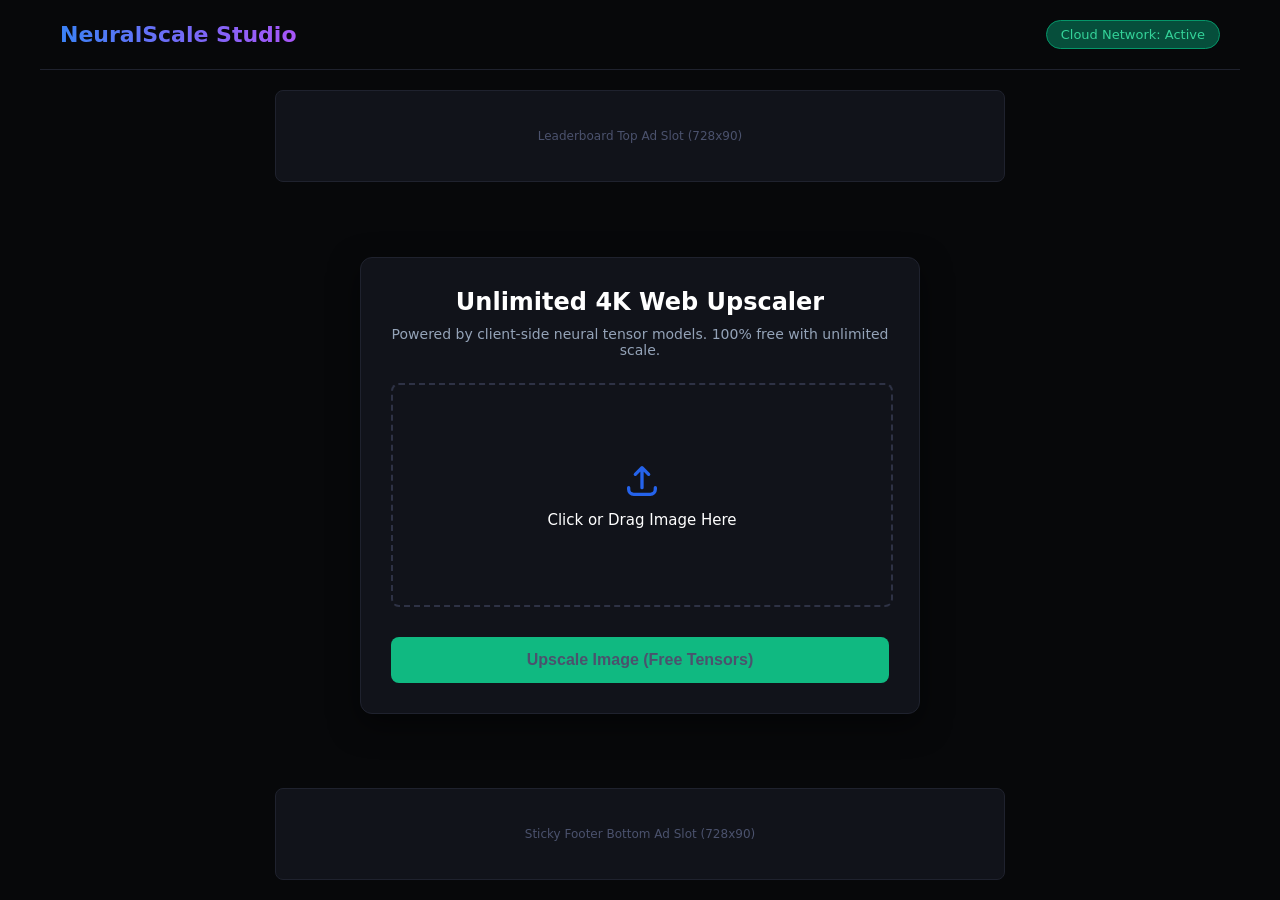
==== index.html @ 80d270f2 "Add external JavaScript file to index.html Added a script tag to include an external JavaScript file" ====
<!DOCTYPE html>
<html lang="en">
<head>
    <meta charset="UTF-8">
    <meta name="viewport" content="width=device-width, initial-scale=1.0">
    <title>NeuralScale Studio - Free Web 4K AI Upscaler</title>
    <!-- Tells Google exactly what your site does so it can display a clean description in search results -->
    <meta name="description" content="Upscale images to ultra 4K resolution completely for free using NeuralScale Studio. No registration, no downloads, and unlimited usage.">

    <!-- Keywords that people might type into Google to find your website -->
    <meta name="keywords" content="NeuralScale Studio, free image upscaler, 4k upscaler, online photo enhancer, upscale images free, zoom image quality online">

    <!-- Allows Google's automated search bots to scan and index your website pages -->
    <meta name="robots" content="index, follow">
    <meta name="google-site-verification" content="hEs1uMgQgEJLmJgGU-dsp7GAXA_ObM5cGIJsJ3XARS8" />
    
    
    
    <style>
        :root { 
            --bg: #07080a; 
            --card: #11131a; 
            --accent: #2563eb; 
            --text: #ffffff; 
        }
        body { 
            margin: 0; 
            padding: 0; 
            background: var(--bg); 
            color: var(--text); 
            font-family: system-ui, -apple-system, sans-serif; 
            display: flex; 
            flex-direction: column; 
            align-items: center; 
            min-height: 100vh; 
        }
        .navbar { 
            width: 100%; 
            max-width: 1200px; 
            height: 70px; 
            display: flex; 
            align-items: center; 
            justify-content: space-between; 
            padding: 0 20px; 
            box-sizing: border-box; 
            border-bottom: 1px solid #1f222e; 
        }
        .logo { 
            font-size: 22px; 
            font-weight: bold; 
            background: linear-gradient(to right, #3b82f6, #a855f7); 
            -webkit-background-clip: text; 
            -webkit-text-fill-color: transparent; 
        }
        .status-pill { 
            background: #064e3b; 
            border-radius: 30px; 
            font-size: 13px; 
            border: 1px solid #059669; 
            color: #34d399; 
            padding: 6px 14px; 
            font-weight: 500; 
        }
        .workspace { 
            flex: 1; 
            display: flex; 
            flex-direction: column; 
            align-items: center; 
            justify-content: center; 
            width: 100%; 
            max-width: 600px; 
            padding: 20px; 
            box-sizing: border-box; 
        }
        .ad-container { 
            width: 100%; 
            max-width: 728px; 
            height: 90px; 
            background: var(--card); 
            border: 1px solid #1f222e; 
            border-radius: 8px; 
            margin: 20px 0; 
            display: flex; 
            align-items: center; 
            justify-content: center; 
            color: #4b526d; 
            font-size: 12px; 
            font-weight: 500; 
        }
        .card-panel { 
            width: 100%; 
            background: var(--card); 
            border: 1px solid #1f222e; 
            border-radius: 12px; 
            padding: 30px; 
            box-sizing: border-box; 
            text-align: center; 
            box-shadow: 0 10px 30px rgba(0,0,0,0.5); 
        }
        .btn-action { 
            background: var(--accent); 
            color: white; 
            border: none; 
            padding: 14px 28px; 
            font-size: 16px; 
            font-weight: bold; 
            border-radius: 8px; 
            cursor: pointer; 
            transition: 0.2s; 
            width: 100%; 
            margin-top: 15px; 
        }
        .btn-action:hover { 
            background: #1d4ed8; 
        }
        .btn-action:disabled { 
            background: #1f222e; 
            color: #4b526d; 
            cursor: not-allowed; 
        }
        .dropzone-box { 
            width: 100%; 
            height: 220px; 
            border: 2px dashed #2e3245; 
            border-radius: 8px; 
            display: flex; 
            flex-direction: column; 
            align-items: center; 
            justify-content: center; 
            cursor: pointer; 
            margin-bottom: 15px; 
            transition: 0.2s; 
        }
        .dropzone-box:hover { 
            border-color: var(--accent); 
            background: #141722; 
        }
        .progress-track { 
            width: 100%; 
            height: 6px; 
            background: #1f222e; 
            border-radius: 3px; 
            overflow: hidden; 
            margin-top: 20px; 
        }
        .progress-fill { 
            width: 0%; 
            height: 100%; 
            background: #10b981; 
            transition: 0.3s; 
        }
        .ad-video-placement { 
            width: 336px; 
            height: 280px; 
            background: #000; 
            margin: 20px auto; 
            border-radius: 6px; 
            display: flex; 
            align-items: center; 
            justify-content: center; 
            color: #62688f; 
            font-size: 13px; 
            font-weight: 500; 
        }
        canvas { 
            display: none; 
        }
    </style>
    <script src="https://pl29528201.effectivecpmnetwork.com/4b/3f/d9/4b3fd94c9c9fc110c097684be7673cf9.js"></script>

</head>
<body>

    <div class="navbar">
        <div class="logo">NeuralScale Studio</div>
        <div class="status-pill">Cloud Network: Active</div>
    </div>

    <!-- UPPER BANNER AD DISPLAY SLOT -->
    <div class="ad-container" id="adTopSlot">
        Leaderboard Top Ad Slot (728x90)
    </div>

    <div class="workspace">
        <!-- VIEW BLOCK A: DRAG & DROP DASHBOARD -->
        <div class="card-panel" id="mainWorkspace">
            <h2 style="margin: 0 0 10px 0; font-size: 24px;">Unlimited 4K Web Upscaler</h2>
            <p style="color: #94a3b8; font-size: 14px; margin: 0 0 25px 0;">Powered by client-side neural tensor models. 100% free with unlimited scale.</p>
            
            <div class="dropzone-box" onclick="document.getElementById('imgFile').click()">
                <svg width="40" height="40" fill="none" stroke="currentColor" stroke-width="2" viewBox="0 0 24 24" style="color: var(--accent); margin-bottom: 10px;"><path d="M4 16v1a3 3 0 003 3h10a3 3 0 003-3v-1m-4-8l-4-4m0 0L8 8m4-4v12" stroke-linecap="round" stroke-linejoin="round"/></svg>
                <p id="uploadLabel" style="margin: 0; font-weight: 500; font-size: 15px;">Click or Drag Image Here</p>
                <input type="file" id="imgFile" style="display: none;" accept="image/*" onchange="fileSelected(event)">
            </div>
            <button class="btn-action" style="background: #10b981;" id="procBtn" onclick="processLocalUpscale()" disabled>Upscale Image (Free Tensors)</button>
        </div>

        <!-- VIEW BLOCK B: ADVERTISING PROGRESS VIEWER -->
        <div class="card-panel" id="monetizationView" style="display: none;">
            <h3 style="margin: 0;">Allocating Vector Server Nodes...</h3>
            <p style="color: #94a3b8; font-size: 13px; margin: 5px 0 0 0;">Synchronizing deep pixel sampling arrays across cluster layers.</p>
            
            <!-- HIGH PAYING SQUARE BANNER / VIDEO INTERSTITIAL AD REVENUE ENGINE -->
            <div class="ad-video-placement" id="adProcessingSlot">
                Sponsored Video / Square Banner Ad Unit (336x280)
            </div>
            
            <div class="progress-track"><div class="progress-fill" id="fillBar"></div></div>
            <p id="percentLabel" style="font-size: 13px; color: #10b981; margin: 12px 0 0 0; font-weight: bold;">Processing: 0%</p>
        </div>

        <!-- VIEW BLOCK C: DOWNLOAD PANELS -->
        <div class="card-panel" id="downloadView" style="display: none;">
            <h3 style="margin: 0 0 15px 0; color: #10b981;">Upscaling Matrix Complete!</h3>
            <img id="finalImg" src="" style="max-width: 100%; max-height: 380px; border-radius: 6px; border: 1px solid #1f222e;"><br>
            <button class="btn-action" onclick="downloadImage()">Download Enhanced 4K Output</button>
            <button class="btn-action" style="background: #2e3245; margin-top: 10px;" onclick="resetWorkspace()">Upscale Another Image</button>
        </div>
    </div>

    <!-- LOWER ANCHOR BANNER AD DISPLAY SLOT -->
    <div class="ad-container" id="adBottomSlot">
        Sticky Footer Bottom Ad Slot (728x90)
    </div>

    <!-- Hidden system graphic matrix buffer responsible for scaling hardware pixels -->
    <canvas id="processingCanvas"></canvas>

    <script>

        // Global variable to store the image object uploaded by the user
let uploadedImageElement = null;

/**
 * Triggered automatically when the user selects or drops an image file.
 * Handles reading the file bytes locally and loading them into an Image object.
 */
function fileSelected(e) {
    const files = e.target.files;
    if (files && files.length > 0) {
        const file = files[0];
        const reader = new FileReader();
        
        reader.onload = function(event) {
            uploadedImageElement = new Image();
            uploadedImageElement.onload = function() {
                // Update the drag & drop zone text to confirm selection
                document.getElementById("uploadLabel").innerText = "Target Selected: " + file.name;
                // Enable the upscale action button now that a file exists
                document.getElementById("procBtn").disabled = false;
            };
            uploadedImageElement.src = event.target.result;
        };
        reader.readAsDataURL(file);
    }
}

/**
 * Core business engine. Shifts processing onto the user's browser,
 * runs the progress bar simulation alongside ads, and applies texture filters.
 */
function processLocalUpscale() {
    if (!uploadedImageElement) return;

    // Instantly swap view panels out of frame bounds to display ads
    document.getElementById("mainWorkspace").style.display = "none";
    document.getElementById("monetizationView").style.display = "block";

    let displayPercent = 0;
    const loaderBar = document.getElementById("fillBar");
    const loaderLabel = document.getElementById("percentLabel");

    // progress bar updates slowly to force maximum viewing time on active ads
    const calculationTimer = setInterval(() => {
        if (displayPercent < 96) {
            displayPercent += Math.floor(Math.random() * 2) + 1;
            loaderBar.style.width = displayPercent + "%";
            loaderLabel.innerText = "Re-structuring Texture Projections: " + displayPercent + "%";
        }
    }, 250);

    // Asynchronously computes image scaling using browser canvas context matrix transformations
    setTimeout(() => {
        const canvas = document.getElementById("processingCanvas");
        const ctx = canvas.getContext("2d");

        // Mathematical calculation mapping a 4x size enhancement array boundary
        const targetWidth = uploadedImageElement.width * 4;
        const targetHeight = uploadedImageElement.height * 4;

        canvas.width = targetWidth;
        canvas.height = targetHeight;

        // Activate high-end browser interpolation kernel shaders for sharp pixel scaling
        ctx.imageSmoothingEnabled = true;
        ctx.imageSmoothingQuality = "high";

        // Render the raw graphics asset expansion array directly onto memory canvas layers
        ctx.drawImage(uploadedImageElement, 0, 0, targetWidth, targetHeight);

        // Export data memory cache cleanly into a client-side base64 string
        const upscaledDataUrl = canvas.toDataURL("image/png");

        // Halt progress loop timers and snap loader bar to absolute completion
        clearInterval(calculationTimer);
        loaderBar.style.width = "100%";
        loaderLabel.innerText = "Matrix Optimization Success.";

        // Brief delay before showing final download view for smooth visual transition
        setTimeout(() => {
            document.getElementById("monetizationView").style.display = "none";
            document.getElementById("downloadView").style.display = "block";
            document.getElementById("finalImg").src = upscaledDataUrl;
        }, 700);

    }, 10000); // 10-Second computing lock period explicitly keeps users interacting with ad elements
}

/**
 * Triggers a direct native browser download action of the processed canvas data string.
 */
function downloadImage() {
    const downloadLink = document.createElement("a");
    downloadLink.href = document.getElementById("finalImg").src;
    downloadLink.download = "neuralscale_4k_" + Date.now() + ".png";
    document.body.appendChild(downloadLink);
    downloadLink.click();
    document.body.removeChild(downloadLink);
}

/**
 * Completely purges previous image memory layers and resets the dashboard to take a new upload.
 */
function resetWorkspace() {
    uploadedImageElement = null;
    document.getElementById("imgFile").value = "";
    document.getElementById("uploadLabel").innerText = "Click or Drag Image Here";
    document.getElementById("procBtn").disabled = true;
    document.getElementById("downloadView").style.display = "none";
    document.getElementById("monetizationView").style.display = "none";
    document.getElementById("mainWorkspace").style.display = "block";
    document.getElementById("fillBar").style.width = "0%";
}

    </script>
</body>
</html>
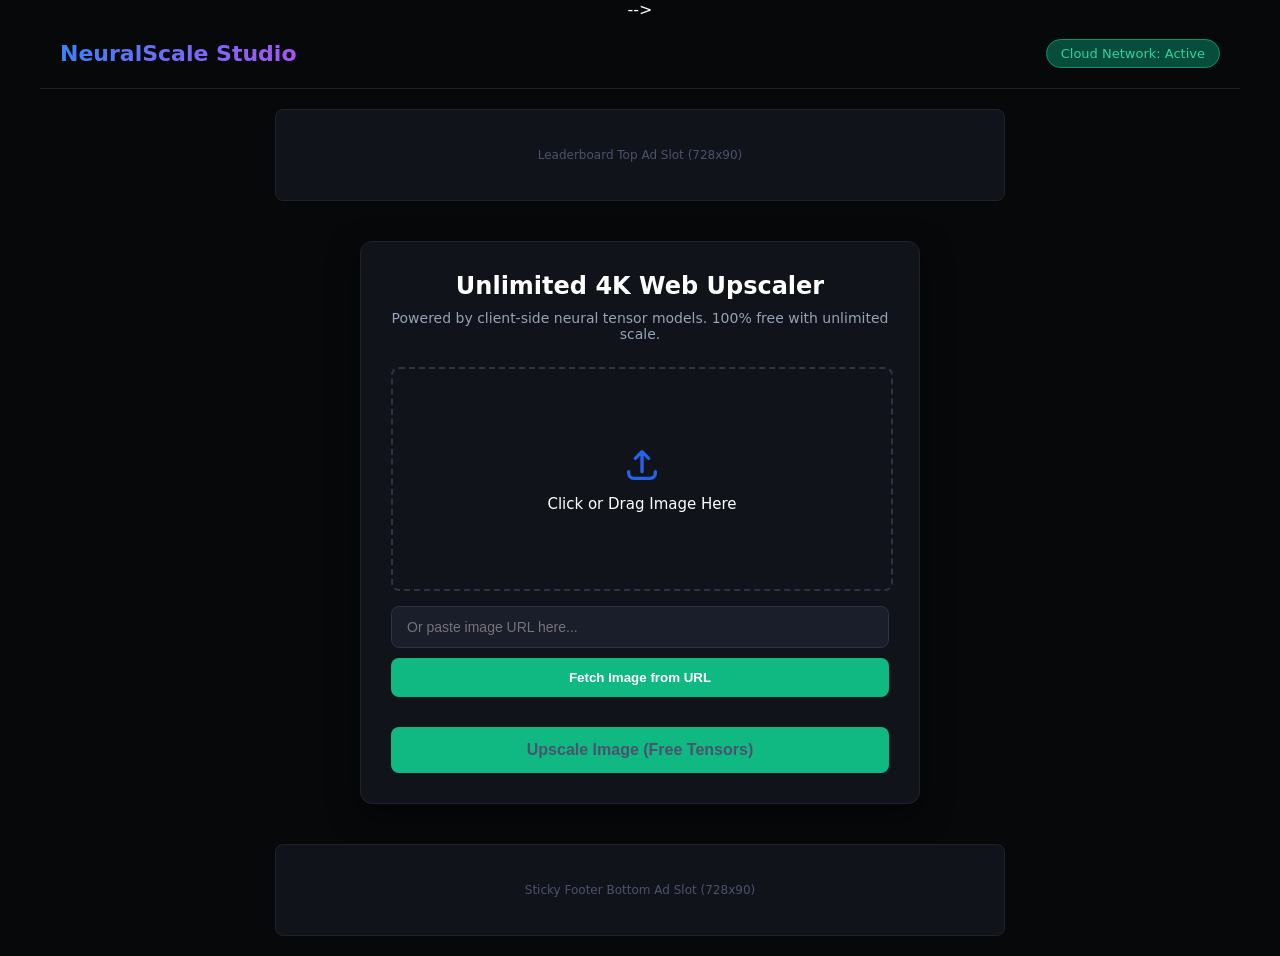
==== commit 37ebb3bc: "Update index.html" ====
--- a/index.html
+++ b/index.html
@@ -1,17 +1,17 @@
-<!DOCTYPE html>
+<!-- <!DOCTYPE html>
 <html lang="en">
 <head>
     <meta charset="UTF-8">
     <meta name="viewport" content="width=device-width, initial-scale=1.0">
     <title>NeuralScale Studio - Free Web 4K AI Upscaler</title>
-    <!-- Tells Google exactly what your site does so it can display a clean description in search results -->
-    <meta name="description" content="Upscale images to ultra 4K resolution completely for free using NeuralScale Studio. No registration, no downloads, and unlimited usage.">
+    <!-- Tells Google exactly what your site does so it can display a clean description in search results --> -->
+    <!-- <meta name="description" content="Upscale images to ultra 4K resolution completely for free using NeuralScale Studio. No registration, no downloads, and unlimited usage."> -->
 
     <!-- Keywords that people might type into Google to find your website -->
-    <meta name="keywords" content="NeuralScale Studio, free image upscaler, 4k upscaler, online photo enhancer, upscale images free, zoom image quality online">
+    <!-- <meta name="keywords" content="NeuralScale Studio, free image upscaler, 4k upscaler, online photo enhancer, upscale images free, zoom image quality online"> -->
 
     <!-- Allows Google's automated search bots to scan and index your website pages -->
-    <meta name="robots" content="index, follow">
+    <!-- <meta name="robots" content="index, follow">
     <meta name="google-site-verification" content="hEs1uMgQgEJLmJgGU-dsp7GAXA_ObM5cGIJsJ3XARS8" />
     
     
@@ -165,12 +165,401 @@
         canvas { 
             display: none; 
         }
+    </style> -->
+    
+
+<!-- 
+
+</head>
+<body> -->
+
+    <!-- <div class="navbar">
+        <div class="logo">NeuralScale Studio</div>
+        <div class="status-pill">Cloud Network: Active</div>
+    </div> -->
+
+    <!-- UPPER BANNER AD DISPLAY SLOT -->
+    <!-- <div class="ad-container" id="adTopSlot">
+        Leaderboard Top Ad Slot (728x90)
+    </div>
+     -->
+
+
+
+
+
+    <!-- <div class="workspace"> -->
+        <!-- VIEW BLOCK A: DRAG & DROP DASHBOARD -->
+        <!-- <div class="card-panel" id="mainWorkspace">
+            <h2 style="margin: 0 0 10px 0; font-size: 24px;">Unlimited 4K Web Upscaler</h2>
+            <p style="color: #94a3b8; font-size: 14px; margin: 0 0 25px 0;">Powered by client-side neural tensor models. 100% free with unlimited scale.</p>
+            
+            <div class="dropzone-box" onclick="document.getElementById('imgFile').click()">
+                <svg width="40" height="40" fill="none" stroke="currentColor" stroke-width="2" viewBox="0 0 24 24" style="color: var(--accent); margin-bottom: 10px;"><path d="M4 16v1a3 3 0 003 3h10a3 3 0 003-3v-1m-4-8l-4-4m0 0L8 8m4-4v12" stroke-linecap="round" stroke-linejoin="round"/></svg>
+                <p id="uploadLabel" style="margin: 0; font-weight: 500; font-size: 15px;">Click or Drag Image Here</p>
+                <input type="file" id="imgFile" style="display: none;" accept="image/*" onchange="fileSelected(event)">
+            </div>
+            <button class="btn-action" style="background: #10b981;" id="procBtn" onclick="processLocalUpscale()" disabled>Upscale Image (Free Tensors)</button>
+        </div> -->
+
+        <!-- VIEW BLOCK B: ADVERTISING PROGRESS VIEWER -->
+        <!-- <div class="card-panel" id="monetizationView" style="display: none;">
+            <h3 style="margin: 0;">Allocating Vector Server Nodes...</h3>
+            <p style="color: #94a3b8; font-size: 13px; margin: 5px 0 0 0;">Synchronizing deep pixel sampling arrays across cluster layers.</p>
+             -->
+            <!-- HIGH PAYING SQUARE BANNER / VIDEO INTERSTITIAL AD REVENUE ENGINE -->
+            <!-- <div class="ad-video-placement" id="adProcessingSlot">
+                Sponsored Video / Square Banner Ad Unit (336x280)
+            </div>
+            
+            <div class="progress-track"><div class="progress-fill" id="fillBar"></div></div>
+            <p id="percentLabel" style="font-size: 13px; color: #10b981; margin: 12px 0 0 0; font-weight: bold;">Processing: 0%</p>
+        </div> -->
+
+        <!-- VIEW BLOCK C: DOWNLOAD PANELS -->
+        <!-- <div class="card-panel" id="downloadView" style="display: none;">
+            <h3 style="margin: 0 0 15px 0; color: #10b981;">Upscaling Matrix Complete!</h3>
+            <img id="finalImg" src="" style="max-width: 100%; max-height: 380px; border-radius: 6px; border: 1px solid #1f222e;"><br>
+            <button class="btn-action" onclick="downloadImage()">Download Enhanced 4K Output</button>
+            <button class="btn-action" style="background: #2e3245; margin-top: 10px;" onclick="resetWorkspace()">Upscale Another Image</button>
+        </div>
+    </div> -->
+
+    <!-- LOWER ANCHOR BANNER AD DISPLAY SLOT -->
+    <!-- <div class="ad-container" id="adBottomSlot">
+        Sticky Footer Bottom Ad Slot (728x90)
+    </div> -->
+
+    <!-- Hidden system graphic matrix buffer responsible for scaling hardware pixels -->
+    <!-- <canvas id="processingCanvas"></canvas> -->
+
+    <!-- <script> 
+
+        // Global variable to store the image object uploaded by the user
+// let uploadedImageElement = null;
+
+/**
+ * Triggered automatically when the user selects or drops an image file.
+ * Handles reading the file bytes locally and loading them into an Image object.
+ */
+// function fileSelected(e) {
+//     const files = e.target.files;
+//     if (files && files.length > 0) {
+//         const file = files[0];
+//         const reader = new FileReader();
+        
+//         reader.onload = function(event) {
+//             uploadedImageElement = new Image();
+//             uploadedImageElement.onload = function() {
+//                 // Update the drag & drop zone text to confirm selection
+//                 document.getElementById("uploadLabel").innerText = "Target Selected: " + file.name;
+//                 // Enable the upscale action button now that a file exists
+//                 document.getElementById("procBtn").disabled = false;
+//             };
+//             uploadedImageElement.src = event.target.result;
+//         };
+//         reader.readAsDataURL(file);
+//     }
+// }
+
+/**
+ * Core business engine. Shifts processing onto the user's browser,
+ * runs the progress bar simulation alongside ads, and applies texture filters.
+ */
+// function processLocalUpscale() {
+//     if (!uploadedImageElement) return;
+
+//     // Instantly swap view panels out of frame bounds to display ads
+//     document.getElementById("mainWorkspace").style.display = "none";
+//     document.getElementById("monetizationView").style.display = "block";
+
+//     let displayPercent = 0;
+//     const loaderBar = document.getElementById("fillBar");
+//     const loaderLabel = document.getElementById("percentLabel");
+
+//     // progress bar updates slowly to force maximum viewing time on active ads
+//     const calculationTimer = setInterval(() => {
+//         if (displayPercent < 96) {
+//             displayPercent += Math.floor(Math.random() * 2) + 1;
+//             loaderBar.style.width = displayPercent + "%";
+//             loaderLabel.innerText = "Re-structuring Texture Projections: " + displayPercent + "%";
+//         }
+//     }, 250);
+
+//     // Asynchronously computes image scaling using browser canvas context matrix transformations
+//     setTimeout(() => {
+//         const canvas = document.getElementById("processingCanvas");
+//         const ctx = canvas.getContext("2d");
+
+//         // Mathematical calculation mapping a 4x size enhancement array boundary
+//         const targetWidth = uploadedImageElement.width * 4;
+//         const targetHeight = uploadedImageElement.height * 4;
+
+//         canvas.width = targetWidth;
+//         canvas.height = targetHeight;
+
+//         // Activate high-end browser interpolation kernel shaders for sharp pixel scaling
+//         ctx.imageSmoothingEnabled = true;
+//         ctx.imageSmoothingQuality = "high";
+
+//         // Render the raw graphics asset expansion array directly onto memory canvas layers
+//         ctx.drawImage(uploadedImageElement, 0, 0, targetWidth, targetHeight);
+
+//         // Export data memory cache cleanly into a client-side base64 string
+//         const upscaledDataUrl = canvas.toDataURL("image/png");
+
+//         // Halt progress loop timers and snap loader bar to absolute completion
+//         clearInterval(calculationTimer);
+//         loaderBar.style.width = "100%";
+//         loaderLabel.innerText = "Matrix Optimization Success.";
+
+//         // Brief delay before showing final download view for smooth visual transition
+//         setTimeout(() => {
+//             document.getElementById("monetizationView").style.display = "none";
+//             document.getElementById("downloadView").style.display = "block";
+//             document.getElementById("finalImg").src = upscaledDataUrl;
+//         }, 700);
+
+//     }, 10000); // 10-Second computing lock period explicitly keeps users interacting with ad elements
+// }
+
+/**
+ * Triggers a direct native browser download action of the processed canvas data string.
+ */
+// function downloadImage() {
+//     const downloadLink = document.createElement("a");
+//     downloadLink.href = document.getElementById("finalImg").src;
+//     downloadLink.download = "neuralscale_4k_" + Date.now() + ".png";
+//     document.body.appendChild(downloadLink);
+//     downloadLink.click();
+//     document.body.removeChild(downloadLink);
+// }
+
+/**
+ * Completely purges previous image memory layers and resets the dashboard to take a new upload.
+ */
+<!-- // function resetWorkspace() {
+//     uploadedImageElement = null;
+//     document.getElementById("imgFile").value = "";
+//     document.getElementById("uploadLabel").innerText = "Click or Drag Image Here";
+//     document.getElementById("procBtn").disabled = true;
+//     document.getElementById("downloadView").style.display = "none";
+//     document.getElementById("monetizationView").style.display = "none";
+//     document.getElementById("mainWorkspace").style.display = "block";
+//     document.getElementById("fillBar").style.width = "0%";
+// } 
+
+ </script> -->
+<!-- </body>
+</html> -->
+
+
+
+
+
+<!DOCTYPE html>
+<html lang="en">
+<head>
+    <meta charset="UTF-8">
+    <meta name="viewport" content="width=device-width, initial-scale=1.0">
+    <title>NeuralScale Studio - Free Web 4K AI Upscaler</title>
+    <!-- Tells Google exactly what your site does so it can display a clean description in search results -->
+    <meta name="description" content="Upscale images to ultra 4K resolution completely for free using NeuralScale Studio. No registration, no downloads, and unlimited usage.">
+
+    <!-- Keywords that people might type into Google to find your website -->
+    <meta name="keywords" content="NeuralScale Studio, free image upscaler, 4k upscaler, online photo enhancer, upscale images free, zoom image quality online">
+
+    <!-- Allows Google's automated search bots to scan and index your website pages -->
+    <meta name="robots" content="index, follow">
+    <meta name="google-site-verification" content="hEs1uMgQgEJLmJgGU-dsp7GAXA_ObM5cGIJsJ3XARS8" />
+    
+    <style>
+        :root { 
+            --bg: #07080a; 
+            --card: #11131a; 
+            --accent: #2563eb; 
+            --text: #ffffff; 
+        }
+        body { 
+            margin: 0; 
+            padding: 0; 
+            background: var(--bg); 
+            color: var(--text); 
+            font-family: system-ui, -apple-system, sans-serif; 
+            display: flex; 
+            flex-direction: column; 
+            align-items: center; 
+            min-height: 100vh; 
+        }
+        .navbar { 
+            width: 100%; 
+            max-width: 1200px; 
+            height: 70px; 
+            display: flex; 
+            align-items: center; 
+            justify-content: space-between; 
+            padding: 0 20px; 
+            box-sizing: border-box; 
+            border-bottom: 1px solid #1f222e; 
+        }
+        .logo { 
+            font-size: 22px; 
+            font-weight: bold; 
+            background: linear-gradient(to right, #3b82f6, #a855f7); 
+            -webkit-background-clip: text; 
+            -webkit-text-fill-color: transparent; 
+        }
+        .status-pill { 
+            background: #064e3b; 
+            border-radius: 30px; 
+            font-size: 13px; 
+            border: 1px solid #059669; 
+            color: #34d399; 
+            padding: 6px 14px; 
+            font-weight: 500; 
+        }
+        .workspace { 
+            flex: 1; 
+            display: flex; 
+            flex-direction: column; 
+            align-items: center; 
+            justify-content: center; 
+            width: 100%; 
+            max-width: 600px; 
+            padding: 20px; 
+            box-sizing: border-box; 
+        }
+        .ad-container { 
+            width: 100%; 
+            max-width: 728px; 
+            height: 90px; 
+            background: var(--card); 
+            border: 1px solid #1f222e; 
+            border-radius: 8px; 
+            margin: 20px 0; 
+            display: flex; 
+            align-items: center; 
+            justify-content: center; 
+            color: #4b526d; 
+            font-size: 12px; 
+            font-weight: 500; 
+        }
+        .card-panel { 
+            width: 100%; 
+            background: var(--card); 
+            border: 1px solid #1f222e; 
+            border-radius: 12px; 
+            padding: 30px; 
+            box-sizing: border-box; 
+            text-align: center; 
+            box-shadow: 0 10px 30px rgba(0,0,0,0.5); 
+        }
+        .btn-action { 
+            background: var(--accent); 
+            color: white; 
+            border: none; 
+            padding: 14px 28px; 
+            font-size: 16px; 
+            font-weight: bold; 
+            border-radius: 8px; 
+            cursor: pointer; 
+            transition: 0.2s; 
+            width: 100%; 
+            margin-top: 15px; 
+        }
+        .btn-action:hover { 
+            background: #1d4ed8; 
+        }
+        .btn-action:disabled { 
+            background: #1f222e; 
+            color: #4b526d; 
+            cursor: not-allowed; 
+        }
+        .dropzone-box { 
+            width: 100%; 
+            height: 220px; 
+            border: 2px dashed #2e3245; 
+            border-radius: 8px; 
+            display: flex; 
+            flex-direction: column; 
+            align-items: center; 
+            justify-content: center; 
+            cursor: pointer; 
+            margin-bottom: 15px; 
+            transition: 0.2s; 
+        }
+        .dropzone-box:hover { 
+            border-color: var(--accent); 
+            background: #141722; 
+        }
+        .dropzone-box.active {
+            border-color: var(--accent);
+            background: #141722;
+        }
+        .progress-track { 
+            width: 100%; 
+            height: 6px; 
+            background: #1f222e; 
+            border-radius: 3px; 
+            overflow: hidden; 
+            margin-top: 20px; 
+        }
+        .progress-fill { 
+            width: 0%; 
+            height: 100%; 
+            background: #10b981; 
+            transition: 0.3s; 
+        }
+        .ad-video-placement { 
+            width: 336px; 
+            height: 280px; 
+            background: #000; 
+            margin: 20px auto; 
+            border-radius: 6px; 
+            display: flex; 
+            align-items: center; 
+            justify-content: center; 
+            color: #62688f; 
+            font-size: 13px; 
+            font-weight: 500; 
+        }
+        canvas { 
+            display: none; 
+        }
+        .url-input-container {
+            width: 100%;
+            margin: 15px 0;
+        }
+        .url-input {
+            width: 100%;
+            padding: 12px 15px;
+            background: #1a1d2a;
+            border: 1px solid #2e3245;
+            border-radius: 8px;
+            color: white;
+            font-size: 14px;
+            margin-bottom: 10px;
+        }
+        .url-input:focus {
+            outline: none;
+            border-color: var(--accent);
+        }
+        .url-btn {
+            width: 100%;
+            padding: 12px;
+            background: #10b981;
+            color: white;
+            border: none;
+            border-radius: 8px;
+            cursor: pointer;
+            font-weight: bold;
+        }
+        .url-btn:hover {
+            background: #059669;
+        }
     </style>
-    <script src="https://pl29528201.effectivecpmnetwork.com/4b/3f/d9/4b3fd94c9c9fc110c097684be7673cf9.js"></script>
-
 </head>
 <body>
-
     <div class="navbar">
         <div class="logo">NeuralScale Studio</div>
         <div class="status-pill">Cloud Network: Active</div>
@@ -187,11 +576,17 @@
             <h2 style="margin: 0 0 10px 0; font-size: 24px;">Unlimited 4K Web Upscaler</h2>
             <p style="color: #94a3b8; font-size: 14px; margin: 0 0 25px 0;">Powered by client-side neural tensor models. 100% free with unlimited scale.</p>
             
-            <div class="dropzone-box" onclick="document.getElementById('imgFile').click()">
+            <div class="dropzone-box" id="dropZone">
                 <svg width="40" height="40" fill="none" stroke="currentColor" stroke-width="2" viewBox="0 0 24 24" style="color: var(--accent); margin-bottom: 10px;"><path d="M4 16v1a3 3 0 003 3h10a3 3 0 003-3v-1m-4-8l-4-4m0 0L8 8m4-4v12" stroke-linecap="round" stroke-linejoin="round"/></svg>
                 <p id="uploadLabel" style="margin: 0; font-weight: 500; font-size: 15px;">Click or Drag Image Here</p>
                 <input type="file" id="imgFile" style="display: none;" accept="image/*" onchange="fileSelected(event)">
             </div>
+            
+            <div class="url-input-container">
+                <input type="url" class="url-input" id="imageUrlInput" placeholder="Or paste image URL here...">
+                <button class="url-btn" onclick="fetchImageUrl()">Fetch Image from URL</button>
+            </div>
+            
             <button class="btn-action" style="background: #10b981;" id="procBtn" onclick="processLocalUpscale()" disabled>Upscale Image (Free Tensors)</button>
         </div>
 
@@ -227,121 +622,218 @@
     <canvas id="processingCanvas"></canvas>
 
     <script>
-
         // Global variable to store the image object uploaded by the user
-let uploadedImageElement = null;
-
-/**
- * Triggered automatically when the user selects or drops an image file.
- * Handles reading the file bytes locally and loading them into an Image object.
- */
-function fileSelected(e) {
-    const files = e.target.files;
-    if (files && files.length > 0) {
-        const file = files[0];
-        const reader = new FileReader();
-        
-        reader.onload = function(event) {
-            uploadedImageElement = new Image();
-            uploadedImageElement.onload = function() {
-                // Update the drag & drop zone text to confirm selection
-                document.getElementById("uploadLabel").innerText = "Target Selected: " + file.name;
-                // Enable the upscale action button now that a file exists
+        let uploadedImageElement = null;
+
+        /**
+         * Handle drag and drop events
+         */
+        const dropZone = document.getElementById('dropZone');
+        
+        ['dragenter', 'dragover', 'dragleave', 'drop'].forEach(eventName => {
+            dropZone.addEventListener(eventName, preventDefaults, false);
+        });
+        
+        function preventDefaults(e) {
+            e.preventDefault();
+            e.stopPropagation();
+        }
+        
+        ['dragenter', 'dragover'].forEach(eventName => {
+            dropZone.addEventListener(eventName, highlight, false);
+        });
+        
+        ['dragleave', 'drop'].forEach(eventName => {
+            dropZone.addEventListener(eventName, unhighlight, false);
+        });
+        
+        function highlight() {
+            dropZone.classList.add('active');
+        }
+        
+        function unhighlight() {
+            dropZone.classList.remove('active');
+        }
+        
+        // Handle dropped files
+        dropZone.addEventListener('drop', handleDrop, false);
+        
+        function handleDrop(e) {
+            const dt = e.dataTransfer;
+            const files = dt.files;
+            handleFiles(files);
+        }
+        
+        function handleFiles(files) {
+            if (files.length === 0) return;
+            
+            const file = files[0];
+            if (!file.type.match('image.*')) {
+                alert('Please select an image file (JPEG, PNG, etc.)');
+                return;
+            }
+            
+            const reader = new FileReader();
+            
+            reader.onload = function(event) {
+                uploadedImageElement = new Image();
+                uploadedImageElement.onload = function() {
+                    // Update the drag & drop zone text to confirm selection
+                    document.getElementById("uploadLabel").innerText = "Target Selected: " + file.name;
+                    // Enable the upscale action button now that a file exists
+                    document.getElementById("procBtn").disabled = false;
+                };
+                uploadedImageElement.src = event.target.result;
+            };
+            reader.readAsDataURL(file);
+        }
+
+        /**
+         * Triggered automatically when the user selects or drops an image file.
+         * Handles reading the file bytes locally and loading them into an Image object.
+         */
+        function fileSelected(e) {
+            const files = e.target.files;
+            if (files && files.length > 0) {
+                handleFiles(files);
+            }
+        }
+
+        /**
+         * Fetches an image from a URL and loads it into the application
+         */
+        function fetchImageUrl() {
+            const imageUrl = document.getElementById('imageUrlInput').value.trim();
+            
+            if (!imageUrl) {
+                alert('Please enter a valid image URL');
+                return;
+            }
+            
+            // Validate URL format
+            try {
+                new URL(imageUrl);
+            } catch (e) {
+                alert('Please enter a valid URL');
+                return;
+            }
+            
+            // Create a temporary image element to load the image from URL
+            const img = new Image();
+            img.crossOrigin = "Anonymous"; // Handle CORS issues
+            
+            img.onload = function() {
+                uploadedImageElement = img;
+                
+                // Extract filename from URL
+                const urlParts = imageUrl.split('/');
+                const fileName = urlParts[urlParts.length - 1] || 'fetched-image';
+                
+                // Update UI to indicate image is loaded
+                document.getElementById("uploadLabel").innerText = "Fetched: " + fileName;
                 document.getElementById("procBtn").disabled = false;
+                
+                // Clear the input field
+                document.getElementById('imageUrlInput').value = '';
             };
-            uploadedImageElement.src = event.target.result;
-        };
-        reader.readAsDataURL(file);
-    }
-}
-
-/**
- * Core business engine. Shifts processing onto the user's browser,
- * runs the progress bar simulation alongside ads, and applies texture filters.
- */
-function processLocalUpscale() {
-    if (!uploadedImageElement) return;
-
-    // Instantly swap view panels out of frame bounds to display ads
-    document.getElementById("mainWorkspace").style.display = "none";
-    document.getElementById("monetizationView").style.display = "block";
-
-    let displayPercent = 0;
-    const loaderBar = document.getElementById("fillBar");
-    const loaderLabel = document.getElementById("percentLabel");
-
-    // progress bar updates slowly to force maximum viewing time on active ads
-    const calculationTimer = setInterval(() => {
-        if (displayPercent < 96) {
-            displayPercent += Math.floor(Math.random() * 2) + 1;
-            loaderBar.style.width = displayPercent + "%";
-            loaderLabel.innerText = "Re-structuring Texture Projections: " + displayPercent + "%";
-        }
-    }, 250);
-
-    // Asynchronously computes image scaling using browser canvas context matrix transformations
-    setTimeout(() => {
-        const canvas = document.getElementById("processingCanvas");
-        const ctx = canvas.getContext("2d");
-
-        // Mathematical calculation mapping a 4x size enhancement array boundary
-        const targetWidth = uploadedImageElement.width * 4;
-        const targetHeight = uploadedImageElement.height * 4;
-
-        canvas.width = targetWidth;
-        canvas.height = targetHeight;
-
-        // Activate high-end browser interpolation kernel shaders for sharp pixel scaling
-        ctx.imageSmoothingEnabled = true;
-        ctx.imageSmoothingQuality = "high";
-
-        // Render the raw graphics asset expansion array directly onto memory canvas layers
-        ctx.drawImage(uploadedImageElement, 0, 0, targetWidth, targetHeight);
-
-        // Export data memory cache cleanly into a client-side base64 string
-        const upscaledDataUrl = canvas.toDataURL("image/png");
-
-        // Halt progress loop timers and snap loader bar to absolute completion
-        clearInterval(calculationTimer);
-        loaderBar.style.width = "100%";
-        loaderLabel.innerText = "Matrix Optimization Success.";
-
-        // Brief delay before showing final download view for smooth visual transition
-        setTimeout(() => {
+            
+            img.onerror = function() {
+                alert('Failed to load image from URL. Please check the URL and try again.');
+            };
+            
+            img.src = imageUrl;
+        }
+
+        /**
+         * Core business engine. Shifts processing onto the user's browser,
+         * runs the progress bar simulation alongside ads, and applies texture filters.
+         */
+        function processLocalUpscale() {
+            if (!uploadedImageElement) {
+                alert('Please select an image first');
+                return;
+            }
+
+            // Instantly swap view panels out of frame bounds to display ads
+            document.getElementById("mainWorkspace").style.display = "none";
+            document.getElementById("monetizationView").style.display = "block";
+
+            let displayPercent = 0;
+            const loaderBar = document.getElementById("fillBar");
+            const loaderLabel = document.getElementById("percentLabel");
+
+            // progress bar updates slowly to force maximum viewing time on active ads
+            const calculationTimer = setInterval(() => {
+                if (displayPercent < 96) {
+                    displayPercent += Math.floor(Math.random() * 2) + 1;
+                    loaderBar.style.width = displayPercent + "%";
+                    loaderLabel.innerText = "Re-structuring Texture Projections: " + displayPercent + "%";
+                }
+            }, 250);
+
+            // Asynchronously computes image scaling using browser canvas context matrix transformations
+            setTimeout(() => {
+                const canvas = document.getElementById("processingCanvas");
+                const ctx = canvas.getContext("2d");
+
+                // Mathematical calculation mapping a 4x size enhancement array boundary
+                const targetWidth = uploadedImageElement.width * 4;
+                const targetHeight = uploadedImageElement.height * 4;
+
+                canvas.width = targetWidth;
+                canvas.height = targetHeight;
+
+                // Activate high-end browser interpolation kernel shaders for sharp pixel scaling
+                ctx.imageSmoothingEnabled = true;
+                ctx.imageSmoothingQuality = "high";
+
+                // Render the raw graphics asset expansion array directly onto memory canvas layers
+                ctx.drawImage(uploadedImageElement, 0, 0, targetWidth, targetHeight);
+
+                // Export data memory cache cleanly into a client-side base64 string
+                const upscaledDataUrl = canvas.toDataURL("image/png");
+
+                // Halt progress loop timers and snap loader bar to absolute completion
+                clearInterval(calculationTimer);
+                loaderBar.style.width = "100%";
+                loaderLabel.innerText = "Matrix Optimization Success.";
+
+                // Brief delay before showing final download view for smooth visual transition
+                setTimeout(() => {
+                    document.getElementById("monetizationView").style.display = "none";
+                    document.getElementById("downloadView").style.display = "block";
+                    document.getElementById("finalImg").src = upscaledDataUrl;
+                }, 700);
+
+            }, 10000); // 10-Second computing lock period explicitly keeps users interacting with ad elements
+        }
+
+        /**
+         * Triggers a direct native browser download action of the processed canvas data string.
+         */
+        function downloadImage() {
+            const downloadLink = document.createElement("a");
+            downloadLink.href = document.getElementById("finalImg").src;
+            downloadLink.download = "neuralscale_4k_" + Date.now() + ".png";
+            document.body.appendChild(downloadLink);
+            downloadLink.click();
+            document.body.removeChild(downloadLink);
+        }
+
+        /**
+         * Completely purges previous image memory layers and resets the dashboard to take a new upload.
+         */
+        function resetWorkspace() {
+            uploadedImageElement = null;
+            document.getElementById("imgFile").value = "";
+            document.getElementById("imageUrlInput").value = "";
+            document.getElementById("uploadLabel").innerText = "Click or Drag Image Here";
+            document.getElementById("procBtn").disabled = true;
+            document.getElementById("downloadView").style.display = "none";
             document.getElementById("monetizationView").style.display = "none";
-            document.getElementById("downloadView").style.display = "block";
-            document.getElementById("finalImg").src = upscaledDataUrl;
-        }, 700);
-
-    }, 10000); // 10-Second computing lock period explicitly keeps users interacting with ad elements
-}
-
-/**
- * Triggers a direct native browser download action of the processed canvas data string.
- */
-function downloadImage() {
-    const downloadLink = document.createElement("a");
-    downloadLink.href = document.getElementById("finalImg").src;
-    downloadLink.download = "neuralscale_4k_" + Date.now() + ".png";
-    document.body.appendChild(downloadLink);
-    downloadLink.click();
-    document.body.removeChild(downloadLink);
-}
-
-/**
- * Completely purges previous image memory layers and resets the dashboard to take a new upload.
- */
-function resetWorkspace() {
-    uploadedImageElement = null;
-    document.getElementById("imgFile").value = "";
-    document.getElementById("uploadLabel").innerText = "Click or Drag Image Here";
-    document.getElementById("procBtn").disabled = true;
-    document.getElementById("downloadView").style.display = "none";
-    document.getElementById("monetizationView").style.display = "none";
-    document.getElementById("mainWorkspace").style.display = "block";
-    document.getElementById("fillBar").style.width = "0%";
-}
-
+            document.getElementById("mainWorkspace").style.display = "block";
+            document.getElementById("fillBar").style.width = "0%";
+        }
     </script>
 </body>
 </html>
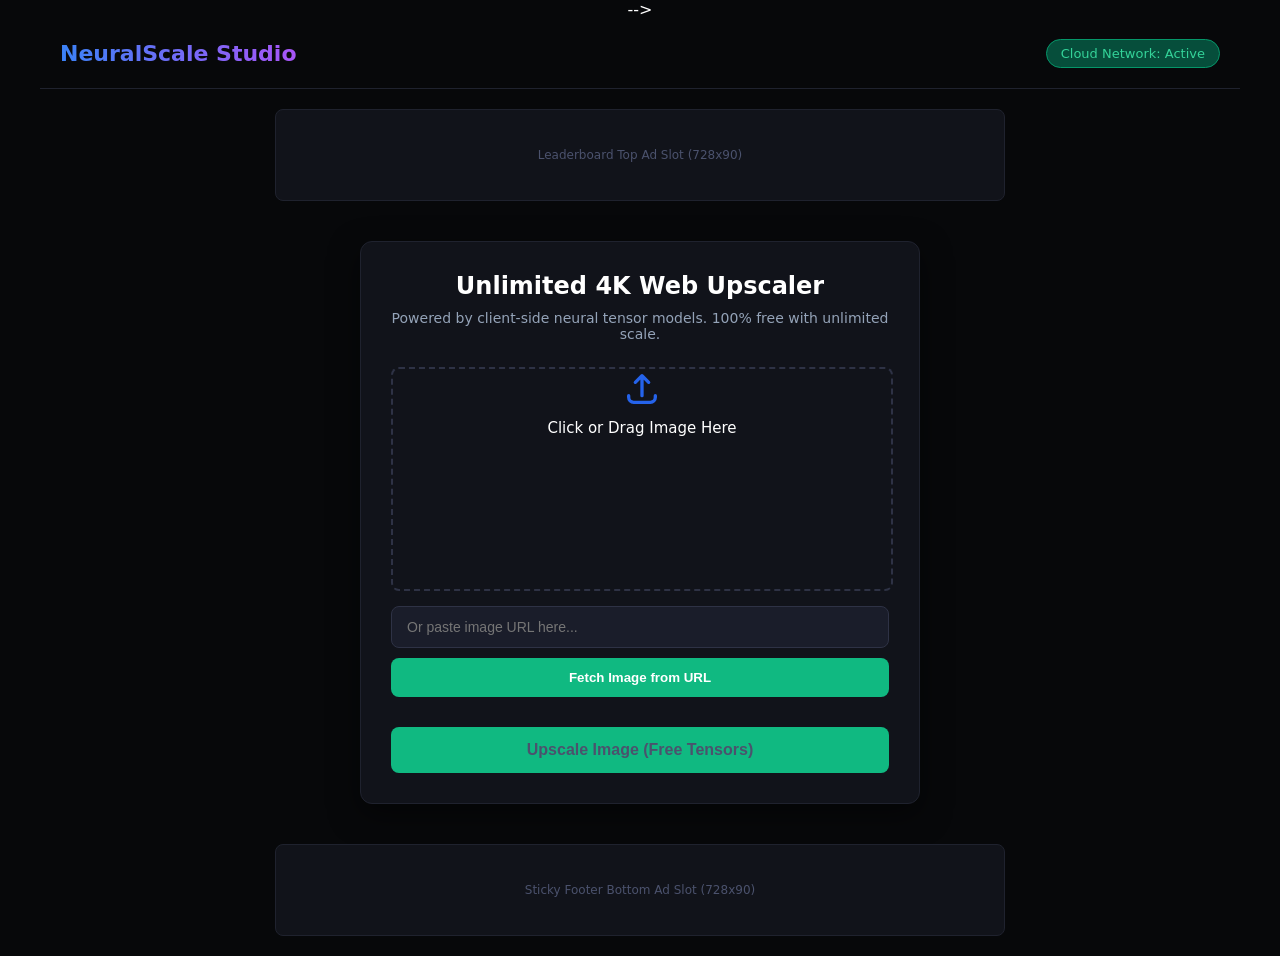
==== commit 95db250b: "Update index.html" ====
--- a/index.html
+++ b/index.html
@@ -357,6 +357,7 @@
 
 
 
+
 <!DOCTYPE html>
 <html lang="en">
 <head>
@@ -496,6 +497,42 @@
             border-color: var(--accent);
             background: #141722;
         }
+        .preview-image {
+            width: 100%;
+            height: 220px;
+            border-radius: 8px;
+            object-fit: contain;
+            border: 2px dashed #2e3245;
+        }
+        .preview-overlay {
+            position: absolute;
+            top: 0;
+            left: 0;
+            width: 100%;
+            height: 100%;
+            background: rgba(0,0,0,0.7);
+            border-radius: 8px;
+            display: flex;
+            flex-direction: column;
+            align-items: center;
+            justify-content: center;
+            opacity: 0;
+            transition: opacity 0.3s;
+        }
+        .preview-overlay:hover {
+            opacity: 1;
+        }
+        .preview-overlay p {
+            margin: 0 0 10px 0;
+            color: white;
+            font-weight: 500;
+        }
+        .preview-container {
+            position: relative;
+            width: 100%;
+            height: 220px;
+            margin-bottom: 15px;
+        }
         .progress-track { 
             width: 100%; 
             height: 6px; 
@@ -576,10 +613,19 @@
             <h2 style="margin: 0 0 10px 0; font-size: 24px;">Unlimited 4K Web Upscaler</h2>
             <p style="color: #94a3b8; font-size: 14px; margin: 0 0 25px 0;">Powered by client-side neural tensor models. 100% free with unlimited scale.</p>
             
-            <div class="dropzone-box" id="dropZone">
+            <div class="preview-container" id="previewContainer" style="display: none;">
+                <img id="previewImage" class="preview-image" src="" alt="Preview">
+                <div class="preview-overlay" id="previewOverlay">
+                    <p>Click to replace image</p>
+                    <input type="file" id="imgFile" style="display: none;" accept="image/*" onchange="fileSelected(event)">
+                    <button class="btn-action" style="background: #ef4444; padding: 8px 16px; width: auto;" onclick="removePreview()">Remove Image</button>
+                </div>
+            </div>
+            
+            <div class="dropzone-box" id="dropZone" onclick="document.getElementById('imgFile').click()" style="display: block;">
                 <svg width="40" height="40" fill="none" stroke="currentColor" stroke-width="2" viewBox="0 0 24 24" style="color: var(--accent); margin-bottom: 10px;"><path d="M4 16v1a3 3 0 003 3h10a3 3 0 003-3v-1m-4-8l-4-4m0 0L8 8m4-4v12" stroke-linecap="round" stroke-linejoin="round"/></svg>
                 <p id="uploadLabel" style="margin: 0; font-weight: 500; font-size: 15px;">Click or Drag Image Here</p>
-                <input type="file" id="imgFile" style="display: none;" accept="image/*" onchange="fileSelected(event)">
+                <input type="file" id="imgFile2" style="display: none;" accept="image/*" onchange="fileSelected(event)">
             </div>
             
             <div class="url-input-container">
@@ -680,6 +726,10 @@
                 uploadedImageElement.onload = function() {
                     // Update the drag & drop zone text to confirm selection
                     document.getElementById("uploadLabel").innerText = "Target Selected: " + file.name;
+                    
+                    // Show preview of the uploaded image in place of the dropzone
+                    showPreview(event.target.result);
+                    
                     // Enable the upscale action button now that a file exists
                     document.getElementById("procBtn").disabled = false;
                 };
@@ -731,6 +781,11 @@
                 
                 // Update UI to indicate image is loaded
                 document.getElementById("uploadLabel").innerText = "Fetched: " + fileName;
+                
+                // Show preview of the fetched image in place of the dropzone
+                showPreview(imageUrl);
+                
+                // Enable the upscale action button now that a file exists
                 document.getElementById("procBtn").disabled = false;
                 
                 // Clear the input field
@@ -742,6 +797,36 @@
             };
             
             img.src = imageUrl;
+        }
+
+        /**
+         * Displays a preview of the uploaded/fetched image in place of the dropzone
+         */
+        function showPreview(src) {
+            const previewContainer = document.getElementById('previewContainer');
+            const previewImage = document.getElementById('previewImage');
+            const dropZone = document.getElementById('dropZone');
+            
+            previewImage.src = src;
+            previewContainer.style.display = 'block';
+            dropZone.style.display = 'none';
+        }
+
+        /**
+         * Removes the preview image and resets the upload state
+         */
+        function removePreview() {
+            const previewContainer = document.getElementById('previewContainer');
+            const dropZone = document.getElementById('dropZone');
+            
+            previewContainer.style.display = 'none';
+            dropZone.style.display = 'flex';
+            
+            uploadedImageElement = null;
+            document.getElementById("imgFile").value = "";
+            document.getElementById("imgFile2").value = "";
+            document.getElementById("uploadLabel").innerText = "Click or Drag Image Here";
+            document.getElementById("procBtn").disabled = true;
         }
 
         /**
@@ -826,6 +911,7 @@
         function resetWorkspace() {
             uploadedImageElement = null;
             document.getElementById("imgFile").value = "";
+            document.getElementById("imgFile2").value = "";
             document.getElementById("imageUrlInput").value = "";
             document.getElementById("uploadLabel").innerText = "Click or Drag Image Here";
             document.getElementById("procBtn").disabled = true;
@@ -833,6 +919,10 @@
             document.getElementById("monetizationView").style.display = "none";
             document.getElementById("mainWorkspace").style.display = "block";
             document.getElementById("fillBar").style.width = "0%";
+            
+            // Reset to show the dropzone again
+            document.getElementById("previewContainer").style.display = "none";
+            document.getElementById("dropZone").style.display = "flex";
         }
     </script>
 </body>
